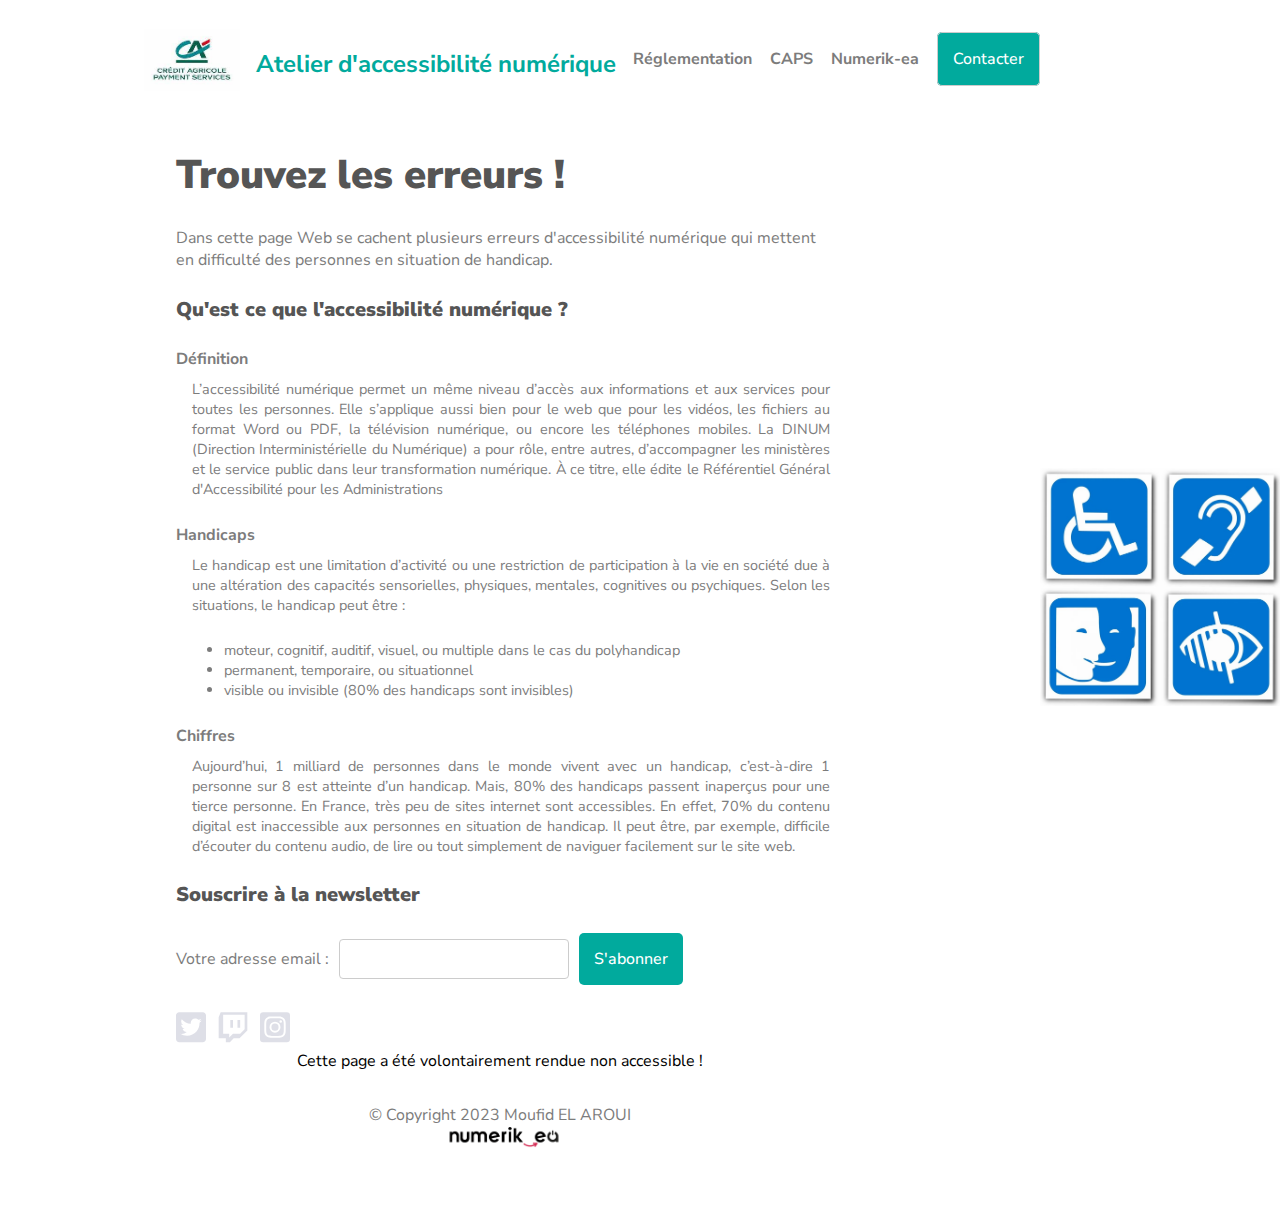
==== index.html @ 03b1228f "correction responsive" ====
<!DOCTYPE html>
<html lang="fr">

<head>
    <meta charset="UTF-8">
    <meta http-equiv="X-UA-Compatible" content="IE=edge">
    <meta name="viewport" content="width=device-width, initial-scale=1.0">

    <!-- **********CSS*********** -->
    <link rel="stylesheet" href="./assets/css/style.css ">

    <title>Pas de titre</title>
</head>


<!-- ***********BODY*********** -->

<body>
    <!-- ***********HEADER********** -->
    <div class="header">
        <div class="header-logo">
            <a href="index.html"><img class="icon" src="./assets/img/téléchargement.jpeg">

            </a>
            <div class="club-name">Atelier d'accessibilité numérique</div>
        </div>
        <div class="nav">
            <div class="ul">
                <li><a href="#">Réglementation</a></li>
                <li><a href="#">CAPS</a></li>
                <li><a href="#">Numerik-ea</a></li>
                <li><a href="#">Contacter</a></li>
            </div>
        </div>
        <div id="mobile-nav-btn" class="mobile-nav-btn">
            <img src="https://upload.wikimedia.org/wikipedia/commons/b/b2/Hamburger_icon.svg">
        </div>
    </div>

    <div id="mobile-nav">
        <div class="nav">
            <div class="ul">
                <li><a href="#">Réglementation</a></li>
                <li><a href="#">CAPS</a></li>
                <li><a href="#">Numerik-ea</a></li>
                <li><a href="#">Contacter</a></li>
            </div>
        </div>
    </div>

    <div class="main">
        <div class="home">
            <div class="section-left">
                <p class="h1">Trouvez les erreurs !</p>
                <p>Dans cette page Web se cachent plusieurs erreurs d'accessibilité numérique qui mettent en difficulté
                    des personnes en situation de handicap.</p>
                <p class="h2">Qu'est ce que l'accessibilité numérique ?</p>
                <p><b>Définition</b></p>
                <p class="bullet">L’accessibilité numérique permet un même niveau d’accès aux informations et aux
                    services pour toutes les personnes. Elle s’applique aussi bien pour le web que pour les vidéos, les
                    fichiers au format Word ou PDF, la télévision numérique, ou encore les téléphones mobiles. La DINUM
                    (Direction Interministérielle du Numérique) a pour rôle, entre autres, d’accompagner les ministères
                    et le service public dans leur transformation numérique. À ce titre, elle édite le <a
                        href="https://accessibilite.numerique.gouv.fr/">Référentiel Général d'Accessibilité pour les
                        Administrations</a></p>
                <p><b>Handicaps</b></p>
                <p class="bullet">Le handicap est une limitation d’activité ou une restriction de participation à la vie
                    en société due à une altération des capacités sensorielles, physiques, mentales, cognitives ou
                    psychiques. Selon les situations, le handicap peut être :</p>
                <div class="ul2">
                    <li>moteur, cognitif, auditif, visuel, ou multiple dans le cas du polyhandicap</li>
                    <li>permanent, temporaire, ou situationnel</li>
                    <li>visible ou invisible (80% des handicaps sont invisibles)</li>
                </div>
                <p><b>Chiffres</b></p>
                <p class="bullet">Aujourd’hui, 1 milliard de personnes dans le monde vivent avec un handicap,
                    c’est-à-dire 1 personne sur 8 est atteinte d’un handicap. Mais, 80% des handicaps passent inaperçus
                    pour une tierce personne.
                    En France, très peu de sites internet sont accessibles. En effet, 70% du contenu digital est
                    inaccessible aux personnes en situation de handicap. Il peut être, par exemple, difficile d’écouter
                    du contenu audio, de lire ou tout simplement de naviguer facilement sur le site web. </p>
                <p class="h2">Souscrire à la newsletter</p>
                <form>
                    <div class="form-group">
                        <div class="label">Votre adresse email :</div>
                        <input type="email" " aria-hidden=" true" tabindex="-1" required>
                        <button role="list" type="submit" tabindex="1">S'abonner</button>
                    </div>
                </form>
                <div class="social">
                    <div class="ul">
                        <li><a href="#"><svg xmlns="http://www.w3.org/2000/svg" viewBox="0 0 448 512">
                                    <path
                                        d="M400 32H48C21.5 32 0 53.5 0 80v352c0 26.5 21.5 48 48 48h352c26.5 0 48-21.5 48-48V80c0-26.5-21.5-48-48-48zm-48.9 158.8c.2 2.8.2 5.7.2 8.5 0 86.7-66 186.6-186.6 186.6-37.2 0-71.7-10.8-100.7-29.4 5.3.6 10.4.8 15.8.8 30.7 0 58.9-10.4 81.4-28-28.8-.6-53-19.5-61.3-45.5 10.1 1.5 19.2 1.5 29.6-1.2-30-6.1-52.5-32.5-52.5-64.4v-.8c8.7 4.9 18.9 7.9 29.6 8.3a65.447 65.447 0 0 1-29.2-54.6c0-12.2 3.2-23.4 8.9-33.1 32.3 39.8 80.8 65.8 135.2 68.6-9.3-44.5 24-80.6 64-80.6 18.9 0 35.9 7.9 47.9 20.7 14.8-2.8 29-8.3 41.6-15.8-4.9 15.2-15.2 28-28.8 36.1 13.2-1.4 26-5.1 37.8-10.2-8.9 13.1-20.1 24.7-32.9 34z" />
                                </svg></a></li>

                        <li><a href="#"><svg xmlns="http://www.w3.org/2000/svg" viewBox="0 0 448 512">
                                    <path
                                        d="M40.1 32L10 108.9v314.3h107V480h60.2l56.8-56.8h87l117-117V32H40.1zm357.8 254.1L331 353H224l-56.8 56.8V353H76.9V72.1h321v214zM331 149v116.9h-40.1V149H331zm-107 0v116.9h-40.1V149H224z" />
                                </svg>
                            </a></li>
                        <li><a href="#"><svg xmlns="http://www.w3.org/2000/svg" data-prefix="fab"
                                    data-icon="instagram-square" class="svg-inline--fa fa-instagram-square fa-w-14"
                                    viewBox="0 0 448 512">
                                    <path
                                        d="M224,202.66A53.34,53.34,0,1,0,277.36,256,53.38,53.38,0,0,0,224,202.66Zm124.71-41a54,54,0,0,0-30.41-30.41c-21-8.29-71-6.43-94.3-6.43s-73.25-1.93-94.31,6.43a54,54,0,0,0-30.41,30.41c-8.28,21-6.43,71.05-6.43,94.33S91,329.26,99.32,350.33a54,54,0,0,0,30.41,30.41c21,8.29,71,6.43,94.31,6.43s73.24,1.93,94.3-6.43a54,54,0,0,0,30.41-30.41c8.35-21,6.43-71.05,6.43-94.33S357.1,182.74,348.75,161.67ZM224,338a82,82,0,1,1,82-82A81.9,81.9,0,0,1,224,338Zm85.38-148.3a19.14,19.14,0,1,1,19.13-19.14A19.1,19.1,0,0,1,309.42,189.74ZM400,32H48A48,48,0,0,0,0,80V432a48,48,0,0,0,48,48H400a48,48,0,0,0,48-48V80A48,48,0,0,0,400,32ZM382.88,322c-1.29,25.63-7.14,48.34-25.85,67s-41.4,24.63-67,25.85c-26.41,1.49-105.59,1.49-132,0-25.63-1.29-48.26-7.15-67-25.85s-24.63-41.42-25.85-67c-1.49-26.42-1.49-105.61,0-132,1.29-25.63,7.07-48.34,25.85-67s41.47-24.56,67-25.78c26.41-1.49,105.59-1.49,132,0,25.63,1.29,48.33,7.15,67,25.85s24.63,41.42,25.85,67.05C384.37,216.44,384.37,295.56,382.88,322Z" />
                                </svg></a></li>
                    </div>
                </div>
            </div>
            <div class="section-right"><img src="./assets/img/handicap-1173331_1280.jpg" </div>
            </div>
        </div>
        <div class="footer">
        
                <span class="fly">
                    Cette page a été volontairement rendue non accessible !</span>
            
            <div>
                <div class="copyright">© Copyright 2023 Moufid EL AROUI <br><img src="./assets/img/téléchargement.png"
                        alt=""></div>
            </div>
        </div>

        <!-- **********JAVASCRIPT*********** -->
        <script src="./assets/js/main.js"></script>
</body>

</html>
---- assets/css/style.css ----
@import url("https://fonts.googleapis.com/css2?family=Nunito+Sans:wght@200;300;400;600;700;800&display=swap");
* {
  margin: 0;
  padding: 0;
  font-family: "Nunito Sans", sans-serif;
  box-sizing: border-box;
}

body {
  background-color: #ffffff;
  width: 90%;
  height: 100%;
  min-height: 120vh;
  display: flex;
  flex-direction: column;
  align-items: center;
  row-gap: 30px;
  margin: 1rem 2rem 2rem;
}
body .header {
  width: 60%;
  height: 20%;
  display: flex;
  justify-content: space-between;
  align-items: center;
}
body .header .header-logo {
  margin-left: -2rem;
}
body .header .header-logo .icon {
  max-width: 6rem;
  max-height: 6rem;
}
body .header .header-logo a {
  float: left;
}
body .header .club-name {
  float: left;
  font-size: 1.5rem;
  margin-top: 2rem;
  margin-left: 1rem;
  font-weight: 700;
  color: #01aa9d;
}
body .header .nav {
  margin-top: -1rem;
}
body .header .nav .ul {
  list-style-type: none;
  display: flex;
  align-items: center;
  -moz-column-gap: 18px;
       column-gap: 18px;
}
body .header .nav .ul li a {
  text-decoration: none;
  color: #7c7c7c;
  font-weight: 700;
}
body .header .nav .ul li:last-of-type a {
  background: #01aa9d;
  color: #ffffff;
  padding: 15px;
  border: 1px solid #cccccc;
  border-radius: 5px;
  font-weight: 500;
  font-size: 1rem;
}
body .header .mobile-nav-btn {
  display: none;
  cursor: pointer;
}
body .main {
  width: 60%;
  height: 80%;
}
body .main .home {
  width: 100%;
  height: 80%;
  display: flex;
  -moz-column-gap: 50px;
       column-gap: 50px;
}
body .main .home .section-left {
  width: 2800%;
  height: 100%;
  display: flex;
  flex-direction: column;
  row-gap: 25px;
}
body .main .home .section-left p.bullet {
  margin-left: 1rem;
  margin-top: -1rem;
  text-align: justify;
  font-size: 0.9rem;
}
body .main .home .section-left p.bullet a {
  color: #7c7c7c;
  text-decoration: none;
  outline: none;
}
body .main .home .section-left .ul2 {
  margin-left: 3rem;
  font-size: 0.9rem;
  color: #7c7c7c;
}
body .main .home .section-left .label-header {
  background: #01aa9d;
  padding: 8px 25px;
  border-radius: 20px;
  width: -moz-fit-content;
  width: fit-content;
}
body .main .home .section-left .label-header p {
  color: #ffffff;
}
body .main .home .section-left p {
  color: #7c7c7c;
}
body .main .home .section-left .h1 {
  font-size: 40px;
  color: #555555;
  font-weight: 900;
}
body .main .home .section-left .h2 {
  font-size: 20px;
  color: #555555;
  font-weight: 900;
}
body .main .home .section-left form .form-group {
  display: flex;
  align-items: center;
  -moz-column-gap: 10px;
       column-gap: 10px;
}
body .main .home .section-left form .form-group .label {
  color: #7c7c7c;
}
body .main .home .section-left form .form-group input {
  background: #ffffff;
  padding: 10px 15px;
  width: 230px;
  border: 1px solid #cccccc;
  border-radius: 4px;
}
body .main .home .section-left form .form-group button {
  background: #01aa9d;
  color: #ffffff;
  padding: 15px;
  border: 0;
  border-radius: 5px;
  font-weight: 500;
  font-size: 1rem;
}
body .main .home .section-right {
  width: 100%;
  height: 100%;
  display: flex;
  flex-direction: column;
  row-gap: 25px;
  background-repeat: no-repeat;
  background-size: cover;
  background-position: center;
}
body .main .home .section-right img {
  margin-left: 10rem;
  margin-top: 20rem;
  width: 150%;
}
body .main .social {
  display: flex;
  flex-direction: column;
  row-gap: 15px;
}
body .main .social .ul {
  list-style-type: none;
  display: flex;
  -moz-column-gap: 12px;
       column-gap: 12px;
  justify-content: left;
}
body .main .social .ul li a svg {
  width: 30px;
  fill: #dedfe7;
}
body .footer {
  height: 10%;
  width: 60%;
  text-align: center;
}
body .footer .fly {
  animation: 2s anim-lineUp ease-out infinite;
}
body .footer .copyright {
  margin-right: auto;
  margin-left: auto;
  padding: 2rem;
  color: #7c7c7c;
}
body .footer .copyright img {
  max-width: 8rem;
  padding-left: 0.5rem;
  vertical-align: center;
}
@keyframes anim-lineUp {
  0% {
    opacity: 0;
    transform: translateY(80%);
  }
  20% {
    opacity: 0;
  }
  50% {
    opacity: 1;
    transform: translateY(0%);
  }
  100% {
    opacity: 1;
    transform: translateY(0%);
  }
}
body #mobile-nav {
  background-color: #01aa9d;
  width: 60%;
  margin: 0px auto;
  display: none;
}
body #mobile-nav .nav {
  width: 100%;
  padding: 20px 0px;
}
body #mobile-nav .nav .ul {
  list-style-type: none;
  display: flex;
  flex-direction: column;
  align-items: flex-start;
  justify-content: center;
  row-gap: 5px;
}
body #mobile-nav .nav .ul li {
  width: 100%;
  padding: 10px;
}
body #mobile-nav .nav .ul li a {
  display: block;
  text-decoration: none;
  color: #fff;
  font-weight: 700;
  text-align: center;
}
body #mobile-nav .nav .ul li a:hover {
  color: black;
}
body #mobile-nav.active {
  display: none;
}

@media screen and (max-width: 1400px) {
  body .header {
    width: 75%;
    height: 20%;
  }
  body .main {
    width: 75%;
    height: 70%;
  }
  body .footer {
    height: 10%;
    width: 75%;
  }
}
@media screen and (max-width: 1200px) {
  body .header {
    width: 90%;
    height: 20%;
  }
  body .main {
    width: 90%;
    height: 70%;
  }
  body .footer {
    height: 10%;
    width: 90%;
  }
}
@media screen and (max-width: 1024px) {
  body {
    height: auto;
  }
  body .header {
    width: 90%;
    height: 50px;
  }
  body .header .nav {
    display: none;
  }
  body .header .mobile-nav-btn {
    display: block;
  }
  body .main {
    width: 90%;
    height: auto;
    display: flex;
    flex-direction: column;
    row-gap: 50px;
  }
  body .main .social {
    width: 100%;
    align-items: center;
  }
  body .main .home .section-left {
    width: 100%;
    align-items: center;
    row-gap: 35px;
  }
  body .main .home .section-left h1 {
    text-align: center;
  }
  body .main .home .section-left p {
    text-align: center;
  }
  body .main .home .section-right {
    display: none;
  }
  body .footer {
    height: 40px;
    width: 90%;
    margin-bottom: 20px;
  }
  body #mobile-nav {
    width: 90%;
  }
  body #mobile-nav.active {
    display: block;
  }
}
@media screen and (max-width: 767px) {
  body {
    height: auto;
  }
  body .header {
    width: 90%;
    height: 50px;
    margin-top: 40px;
  }
  body .header .nav {
    display: none;
  }
  body .header .mobile-nav-btn {
    display: block;
  }
  body .main {
    width: 90%;
    height: auto;
    display: flex;
    flex-direction: column;
    row-gap: 50px;
  }
  body .main .home .section-left {
    width: 100%;
    align-items: center;
    row-gap: 35px;
  }
  body .main .home .section-left h1 {
    text-align: center;
  }
  body .main .home .section-left p {
    text-align: center;
  }
  body .main .home .section-left form {
    width: 100%;
  }
  body .main .home .section-left form .form-group {
    width: 100%;
    flex-direction: column;
    row-gap: 15px;
  }
  body .main .home .section-left form .form-group input,
  body .main .home .section-left form .form-group button {
    width: 100%;
  }
  body .main .home .section-right {
    display: none;
  }
  body .footer {
    height: 40px;
    width: 90%;
    margin-bottom: 20px;
  }
  body #mobile-nav {
    width: 90%;
  }
}/*# sourceMappingURL=style.css.map */
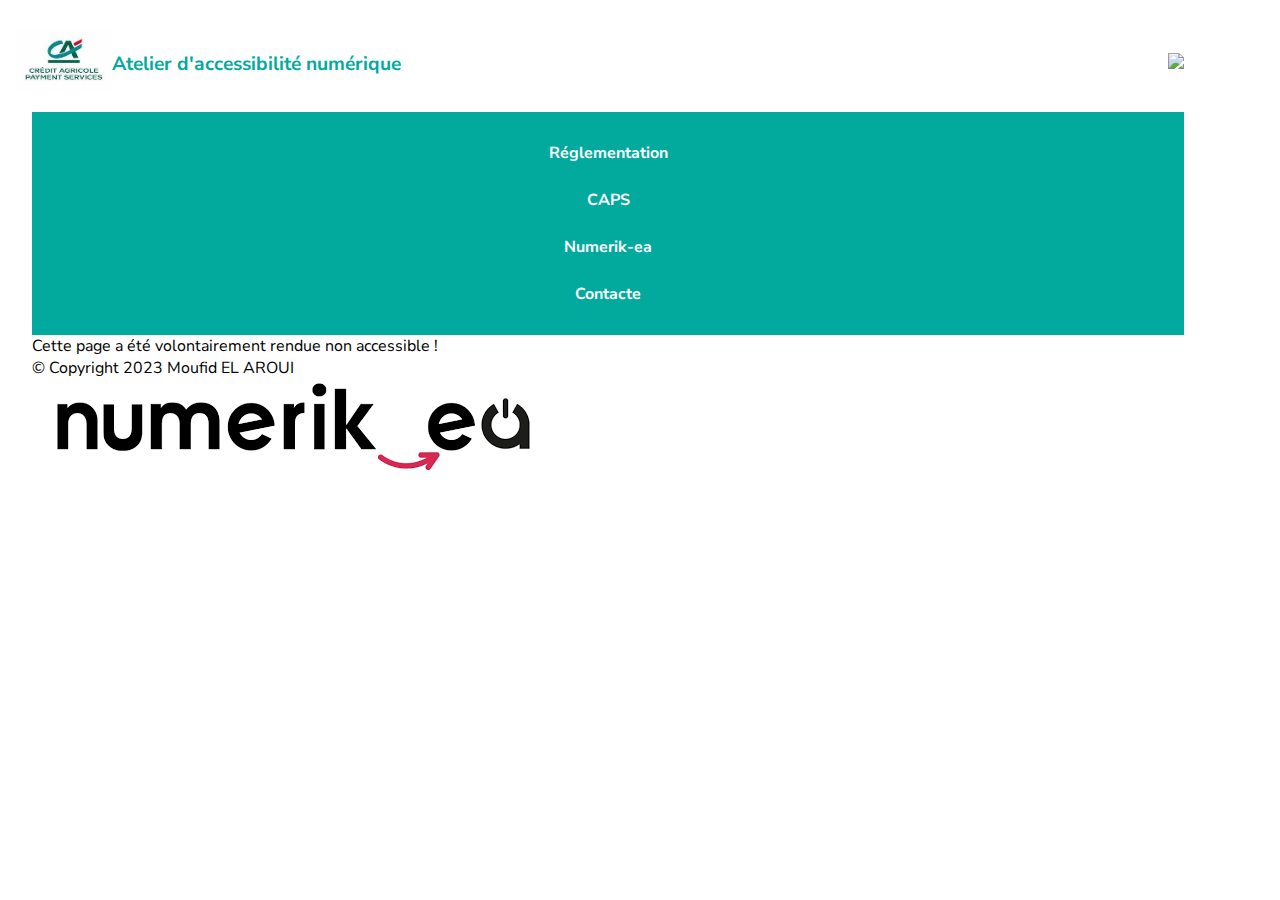
==== commit d4d871a0: "nouvelle page code plus simple" ====
--- a/index.html
+++ b/index.html
@@ -20,16 +20,16 @@
     <div class="header">
         <div class="header-logo">
             <a href="index.html"><img class="icon" src="./assets/img/téléchargement.jpeg">
+                <div class="club-name">Atelier d'accessibilité numérique</div>
+            </a>
 
-            </a>
-            <div class="club-name">Atelier d'accessibilité numérique</div>
         </div>
         <div class="nav">
             <div class="ul">
                 <li><a href="#">Réglementation</a></li>
                 <li><a href="#">CAPS</a></li>
                 <li><a href="#">Numerik-ea</a></li>
-                <li><a href="#">Contacter</a></li>
+                <li><a href="#">Contacte</a></li>
             </div>
         </div>
         <div id="mobile-nav-btn" class="mobile-nav-btn">
@@ -43,87 +43,32 @@
                 <li><a href="#">Réglementation</a></li>
                 <li><a href="#">CAPS</a></li>
                 <li><a href="#">Numerik-ea</a></li>
-                <li><a href="#">Contacter</a></li>
+                <li><a href="#">Contacte</a></li>
             </div>
         </div>
     </div>
+    </div>
+
+    <div id="mobile-nav">
+
+    </div>
 
     <div class="main">
-        <div class="home">
-            <div class="section-left">
-                <p class="h1">Trouvez les erreurs !</p>
-                <p>Dans cette page Web se cachent plusieurs erreurs d'accessibilité numérique qui mettent en difficulté
-                    des personnes en situation de handicap.</p>
-                <p class="h2">Qu'est ce que l'accessibilité numérique ?</p>
-                <p><b>Définition</b></p>
-                <p class="bullet">L’accessibilité numérique permet un même niveau d’accès aux informations et aux
-                    services pour toutes les personnes. Elle s’applique aussi bien pour le web que pour les vidéos, les
-                    fichiers au format Word ou PDF, la télévision numérique, ou encore les téléphones mobiles. La DINUM
-                    (Direction Interministérielle du Numérique) a pour rôle, entre autres, d’accompagner les ministères
-                    et le service public dans leur transformation numérique. À ce titre, elle édite le <a
-                        href="https://accessibilite.numerique.gouv.fr/">Référentiel Général d'Accessibilité pour les
-                        Administrations</a></p>
-                <p><b>Handicaps</b></p>
-                <p class="bullet">Le handicap est une limitation d’activité ou une restriction de participation à la vie
-                    en société due à une altération des capacités sensorielles, physiques, mentales, cognitives ou
-                    psychiques. Selon les situations, le handicap peut être :</p>
-                <div class="ul2">
-                    <li>moteur, cognitif, auditif, visuel, ou multiple dans le cas du polyhandicap</li>
-                    <li>permanent, temporaire, ou situationnel</li>
-                    <li>visible ou invisible (80% des handicaps sont invisibles)</li>
-                </div>
-                <p><b>Chiffres</b></p>
-                <p class="bullet">Aujourd’hui, 1 milliard de personnes dans le monde vivent avec un handicap,
-                    c’est-à-dire 1 personne sur 8 est atteinte d’un handicap. Mais, 80% des handicaps passent inaperçus
-                    pour une tierce personne.
-                    En France, très peu de sites internet sont accessibles. En effet, 70% du contenu digital est
-                    inaccessible aux personnes en situation de handicap. Il peut être, par exemple, difficile d’écouter
-                    du contenu audio, de lire ou tout simplement de naviguer facilement sur le site web. </p>
-                <p class="h2">Souscrire à la newsletter</p>
-                <form>
-                    <div class="form-group">
-                        <div class="label">Votre adresse email :</div>
-                        <input type="email" " aria-hidden=" true" tabindex="-1" required>
-                        <button role="list" type="submit" tabindex="1">S'abonner</button>
-                    </div>
-                </form>
-                <div class="social">
-                    <div class="ul">
-                        <li><a href="#"><svg xmlns="http://www.w3.org/2000/svg" viewBox="0 0 448 512">
-                                    <path
-                                        d="M400 32H48C21.5 32 0 53.5 0 80v352c0 26.5 21.5 48 48 48h352c26.5 0 48-21.5 48-48V80c0-26.5-21.5-48-48-48zm-48.9 158.8c.2 2.8.2 5.7.2 8.5 0 86.7-66 186.6-186.6 186.6-37.2 0-71.7-10.8-100.7-29.4 5.3.6 10.4.8 15.8.8 30.7 0 58.9-10.4 81.4-28-28.8-.6-53-19.5-61.3-45.5 10.1 1.5 19.2 1.5 29.6-1.2-30-6.1-52.5-32.5-52.5-64.4v-.8c8.7 4.9 18.9 7.9 29.6 8.3a65.447 65.447 0 0 1-29.2-54.6c0-12.2 3.2-23.4 8.9-33.1 32.3 39.8 80.8 65.8 135.2 68.6-9.3-44.5 24-80.6 64-80.6 18.9 0 35.9 7.9 47.9 20.7 14.8-2.8 29-8.3 41.6-15.8-4.9 15.2-15.2 28-28.8 36.1 13.2-1.4 26-5.1 37.8-10.2-8.9 13.1-20.1 24.7-32.9 34z" />
-                                </svg></a></li>
 
-                        <li><a href="#"><svg xmlns="http://www.w3.org/2000/svg" viewBox="0 0 448 512">
-                                    <path
-                                        d="M40.1 32L10 108.9v314.3h107V480h60.2l56.8-56.8h87l117-117V32H40.1zm357.8 254.1L331 353H224l-56.8 56.8V353H76.9V72.1h321v214zM331 149v116.9h-40.1V149H331zm-107 0v116.9h-40.1V149H224z" />
-                                </svg>
-                            </a></li>
-                        <li><a href="#"><svg xmlns="http://www.w3.org/2000/svg" data-prefix="fab"
-                                    data-icon="instagram-square" class="svg-inline--fa fa-instagram-square fa-w-14"
-                                    viewBox="0 0 448 512">
-                                    <path
-                                        d="M224,202.66A53.34,53.34,0,1,0,277.36,256,53.38,53.38,0,0,0,224,202.66Zm124.71-41a54,54,0,0,0-30.41-30.41c-21-8.29-71-6.43-94.3-6.43s-73.25-1.93-94.31,6.43a54,54,0,0,0-30.41,30.41c-8.28,21-6.43,71.05-6.43,94.33S91,329.26,99.32,350.33a54,54,0,0,0,30.41,30.41c21,8.29,71,6.43,94.31,6.43s73.24,1.93,94.3-6.43a54,54,0,0,0,30.41-30.41c8.35-21,6.43-71.05,6.43-94.33S357.1,182.74,348.75,161.67ZM224,338a82,82,0,1,1,82-82A81.9,81.9,0,0,1,224,338Zm85.38-148.3a19.14,19.14,0,1,1,19.13-19.14A19.1,19.1,0,0,1,309.42,189.74ZM400,32H48A48,48,0,0,0,0,80V432a48,48,0,0,0,48,48H400a48,48,0,0,0,48-48V80A48,48,0,0,0,400,32ZM382.88,322c-1.29,25.63-7.14,48.34-25.85,67s-41.4,24.63-67,25.85c-26.41,1.49-105.59,1.49-132,0-25.63-1.29-48.26-7.15-67-25.85s-24.63-41.42-25.85-67c-1.49-26.42-1.49-105.61,0-132,1.29-25.63,7.07-48.34,25.85-67s41.47-24.56,67-25.78c26.41-1.49,105.59-1.49,132,0,25.63,1.29,48.33,7.15,67,25.85s24.63,41.42,25.85,67.05C384.37,216.44,384.37,295.56,382.88,322Z" />
-                                </svg></a></li>
-                    </div>
-                </div>
-            </div>
-            <div class="section-right"><img src="./assets/img/handicap-1173331_1280.jpg" </div>
-            </div>
+    </div>
+    <div class="footer">
+
+        <span class="fly">
+            Cette page a été volontairement rendue non accessible !</span>
+
+        <div>
+            <div class="copyright">© Copyright 2023 Moufid EL AROUI <br><img src="./assets/img/téléchargement.png"
+                    alt=""></div>
         </div>
-        <div class="footer">
-        
-                <span class="fly">
-                    Cette page a été volontairement rendue non accessible !</span>
-            
-            <div>
-                <div class="copyright">© Copyright 2023 Moufid EL AROUI <br><img src="./assets/img/téléchargement.png"
-                        alt=""></div>
-            </div>
-        </div>
+    </div>
 
-        <!-- **********JAVASCRIPT*********** -->
-        <script src="./assets/js/main.js"></script>
+    <!-- **********JAVASCRIPT*********** -->
+    <script src="./assets/js/main.js"></script>
 </body>
 
 </html>--- a/assets/css/style.css
+++ b/assets/css/style.css
@@ -9,221 +9,36 @@
 body {
   background-color: #ffffff;
   width: 90%;
-  height: 100%;
-  min-height: 120vh;
-  display: flex;
-  flex-direction: column;
-  align-items: center;
-  row-gap: 30px;
   margin: 1rem 2rem 2rem;
 }
 body .header {
-  width: 60%;
-  height: 20%;
   display: flex;
   justify-content: space-between;
   align-items: center;
 }
+body .header .nav {
+  display: none;
+}
 body .header .header-logo {
-  margin-left: -2rem;
+  margin-left: -1rem;
 }
 body .header .header-logo .icon {
   max-width: 6rem;
   max-height: 6rem;
 }
 body .header .header-logo a {
-  float: left;
+  text-decoration: none;
+  display: flex;
+  align-items: center;
 }
 body .header .club-name {
-  float: left;
-  font-size: 1.5rem;
-  margin-top: 2rem;
-  margin-left: 1rem;
+  font-size: 1.2rem;
   font-weight: 700;
   color: #01aa9d;
 }
-body .header .nav {
-  margin-top: -1rem;
-}
-body .header .nav .ul {
-  list-style-type: none;
-  display: flex;
-  align-items: center;
-  -moz-column-gap: 18px;
-       column-gap: 18px;
-}
-body .header .nav .ul li a {
-  text-decoration: none;
-  color: #7c7c7c;
-  font-weight: 700;
-}
-body .header .nav .ul li:last-of-type a {
-  background: #01aa9d;
-  color: #ffffff;
-  padding: 15px;
-  border: 1px solid #cccccc;
-  border-radius: 5px;
-  font-weight: 500;
-  font-size: 1rem;
-}
-body .header .mobile-nav-btn {
-  display: none;
-  cursor: pointer;
-}
-body .main {
-  width: 60%;
-  height: 80%;
-}
-body .main .home {
-  width: 100%;
-  height: 80%;
-  display: flex;
-  -moz-column-gap: 50px;
-       column-gap: 50px;
-}
-body .main .home .section-left {
-  width: 2800%;
-  height: 100%;
-  display: flex;
-  flex-direction: column;
-  row-gap: 25px;
-}
-body .main .home .section-left p.bullet {
-  margin-left: 1rem;
-  margin-top: -1rem;
-  text-align: justify;
-  font-size: 0.9rem;
-}
-body .main .home .section-left p.bullet a {
-  color: #7c7c7c;
-  text-decoration: none;
-  outline: none;
-}
-body .main .home .section-left .ul2 {
-  margin-left: 3rem;
-  font-size: 0.9rem;
-  color: #7c7c7c;
-}
-body .main .home .section-left .label-header {
-  background: #01aa9d;
-  padding: 8px 25px;
-  border-radius: 20px;
-  width: -moz-fit-content;
-  width: fit-content;
-}
-body .main .home .section-left .label-header p {
-  color: #ffffff;
-}
-body .main .home .section-left p {
-  color: #7c7c7c;
-}
-body .main .home .section-left .h1 {
-  font-size: 40px;
-  color: #555555;
-  font-weight: 900;
-}
-body .main .home .section-left .h2 {
-  font-size: 20px;
-  color: #555555;
-  font-weight: 900;
-}
-body .main .home .section-left form .form-group {
-  display: flex;
-  align-items: center;
-  -moz-column-gap: 10px;
-       column-gap: 10px;
-}
-body .main .home .section-left form .form-group .label {
-  color: #7c7c7c;
-}
-body .main .home .section-left form .form-group input {
-  background: #ffffff;
-  padding: 10px 15px;
-  width: 230px;
-  border: 1px solid #cccccc;
-  border-radius: 4px;
-}
-body .main .home .section-left form .form-group button {
-  background: #01aa9d;
-  color: #ffffff;
-  padding: 15px;
-  border: 0;
-  border-radius: 5px;
-  font-weight: 500;
-  font-size: 1rem;
-}
-body .main .home .section-right {
-  width: 100%;
-  height: 100%;
-  display: flex;
-  flex-direction: column;
-  row-gap: 25px;
-  background-repeat: no-repeat;
-  background-size: cover;
-  background-position: center;
-}
-body .main .home .section-right img {
-  margin-left: 10rem;
-  margin-top: 20rem;
-  width: 150%;
-}
-body .main .social {
-  display: flex;
-  flex-direction: column;
-  row-gap: 15px;
-}
-body .main .social .ul {
-  list-style-type: none;
-  display: flex;
-  -moz-column-gap: 12px;
-       column-gap: 12px;
-  justify-content: left;
-}
-body .main .social .ul li a svg {
-  width: 30px;
-  fill: #dedfe7;
-}
-body .footer {
-  height: 10%;
-  width: 60%;
-  text-align: center;
-}
-body .footer .fly {
-  animation: 2s anim-lineUp ease-out infinite;
-}
-body .footer .copyright {
-  margin-right: auto;
-  margin-left: auto;
-  padding: 2rem;
-  color: #7c7c7c;
-}
-body .footer .copyright img {
-  max-width: 8rem;
-  padding-left: 0.5rem;
-  vertical-align: center;
-}
-@keyframes anim-lineUp {
-  0% {
-    opacity: 0;
-    transform: translateY(80%);
-  }
-  20% {
-    opacity: 0;
-  }
-  50% {
-    opacity: 1;
-    transform: translateY(0%);
-  }
-  100% {
-    opacity: 1;
-    transform: translateY(0%);
-  }
-}
 body #mobile-nav {
   background-color: #01aa9d;
-  width: 60%;
-  margin: 0px auto;
-  display: none;
+  margin: Opx auto;
 }
 body #mobile-nav .nav {
   width: 100%;
@@ -254,140 +69,6 @@
 body #mobile-nav.active {
   display: none;
 }
-
-@media screen and (max-width: 1400px) {
-  body .header {
-    width: 75%;
-    height: 20%;
-  }
-  body .main {
-    width: 75%;
-    height: 70%;
-  }
-  body .footer {
-    height: 10%;
-    width: 75%;
-  }
-}
-@media screen and (max-width: 1200px) {
-  body .header {
-    width: 90%;
-    height: 20%;
-  }
-  body .main {
-    width: 90%;
-    height: 70%;
-  }
-  body .footer {
-    height: 10%;
-    width: 90%;
-  }
-}
-@media screen and (max-width: 1024px) {
-  body {
-    height: auto;
-  }
-  body .header {
-    width: 90%;
-    height: 50px;
-  }
-  body .header .nav {
-    display: none;
-  }
-  body .header .mobile-nav-btn {
-    display: block;
-  }
-  body .main {
-    width: 90%;
-    height: auto;
-    display: flex;
-    flex-direction: column;
-    row-gap: 50px;
-  }
-  body .main .social {
-    width: 100%;
-    align-items: center;
-  }
-  body .main .home .section-left {
-    width: 100%;
-    align-items: center;
-    row-gap: 35px;
-  }
-  body .main .home .section-left h1 {
-    text-align: center;
-  }
-  body .main .home .section-left p {
-    text-align: center;
-  }
-  body .main .home .section-right {
-    display: none;
-  }
-  body .footer {
-    height: 40px;
-    width: 90%;
-    margin-bottom: 20px;
-  }
-  body #mobile-nav {
-    width: 90%;
-  }
-  body #mobile-nav.active {
-    display: block;
-  }
-}
-@media screen and (max-width: 767px) {
-  body {
-    height: auto;
-  }
-  body .header {
-    width: 90%;
-    height: 50px;
-    margin-top: 40px;
-  }
-  body .header .nav {
-    display: none;
-  }
-  body .header .mobile-nav-btn {
-    display: block;
-  }
-  body .main {
-    width: 90%;
-    height: auto;
-    display: flex;
-    flex-direction: column;
-    row-gap: 50px;
-  }
-  body .main .home .section-left {
-    width: 100%;
-    align-items: center;
-    row-gap: 35px;
-  }
-  body .main .home .section-left h1 {
-    text-align: center;
-  }
-  body .main .home .section-left p {
-    text-align: center;
-  }
-  body .main .home .section-left form {
-    width: 100%;
-  }
-  body .main .home .section-left form .form-group {
-    width: 100%;
-    flex-direction: column;
-    row-gap: 15px;
-  }
-  body .main .home .section-left form .form-group input,
-  body .main .home .section-left form .form-group button {
-    width: 100%;
-  }
-  body .main .home .section-right {
-    display: none;
-  }
-  body .footer {
-    height: 40px;
-    width: 90%;
-    margin-bottom: 20px;
-  }
-  body #mobile-nav {
-    width: 90%;
-  }
+body .mobile-nav-btn {
+  cursor: pointer;
 }/*# sourceMappingURL=style.css.map */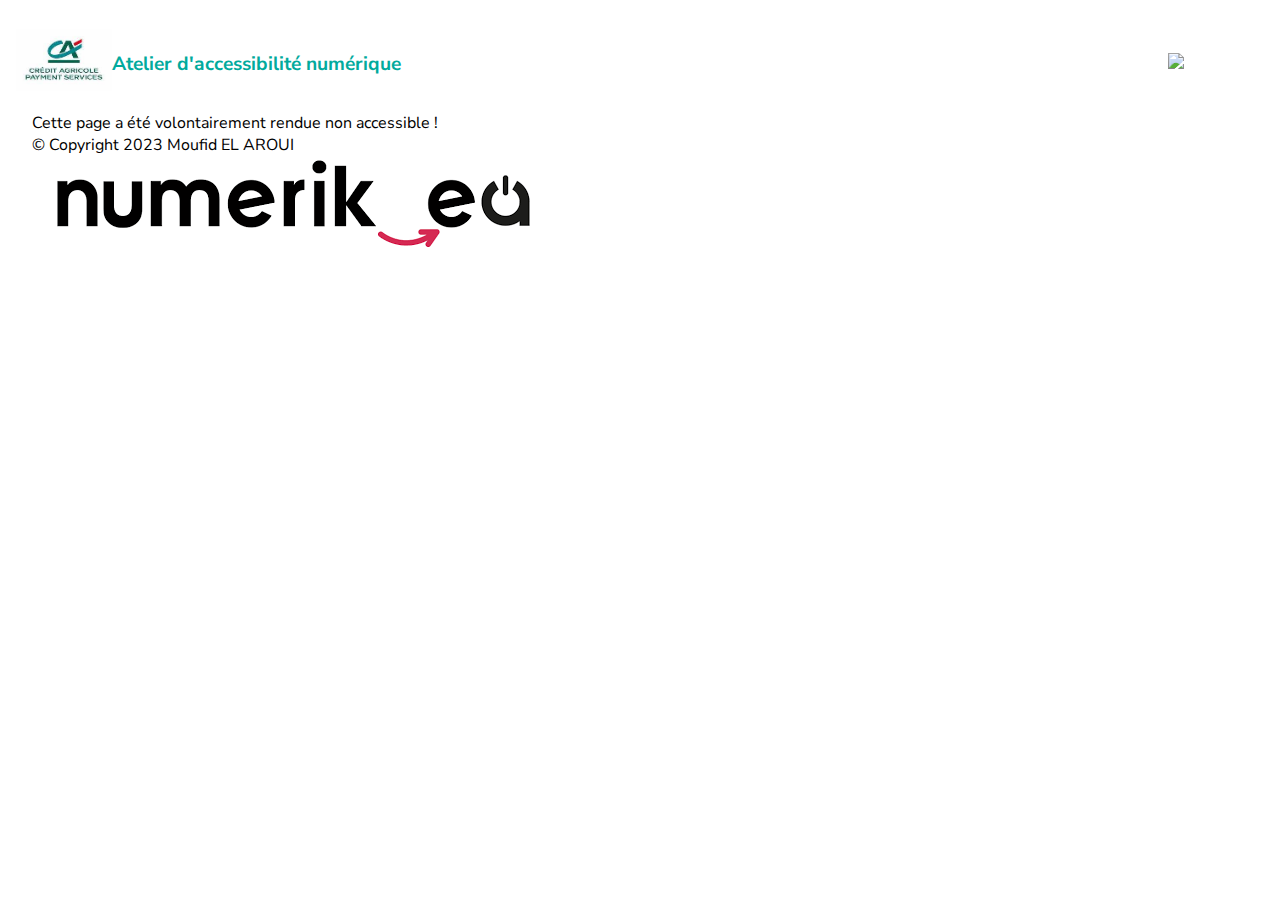
==== commit 8ac5ee29: "menu mobile first ok" ====
--- a/index.html
+++ b/index.html
@@ -47,7 +47,7 @@
             </div>
         </div>
     </div>
-    </div>
+    
 
     <div id="mobile-nav">
 
--- a/assets/css/style.css
+++ b/assets/css/style.css
@@ -39,6 +39,7 @@
 body #mobile-nav {
   background-color: #01aa9d;
   margin: Opx auto;
+  display: none;
 }
 body #mobile-nav .nav {
   width: 100%;
@@ -67,7 +68,7 @@
   color: black;
 }
 body #mobile-nav.active {
-  display: none;
+  display: block;
 }
 body .mobile-nav-btn {
   cursor: pointer;
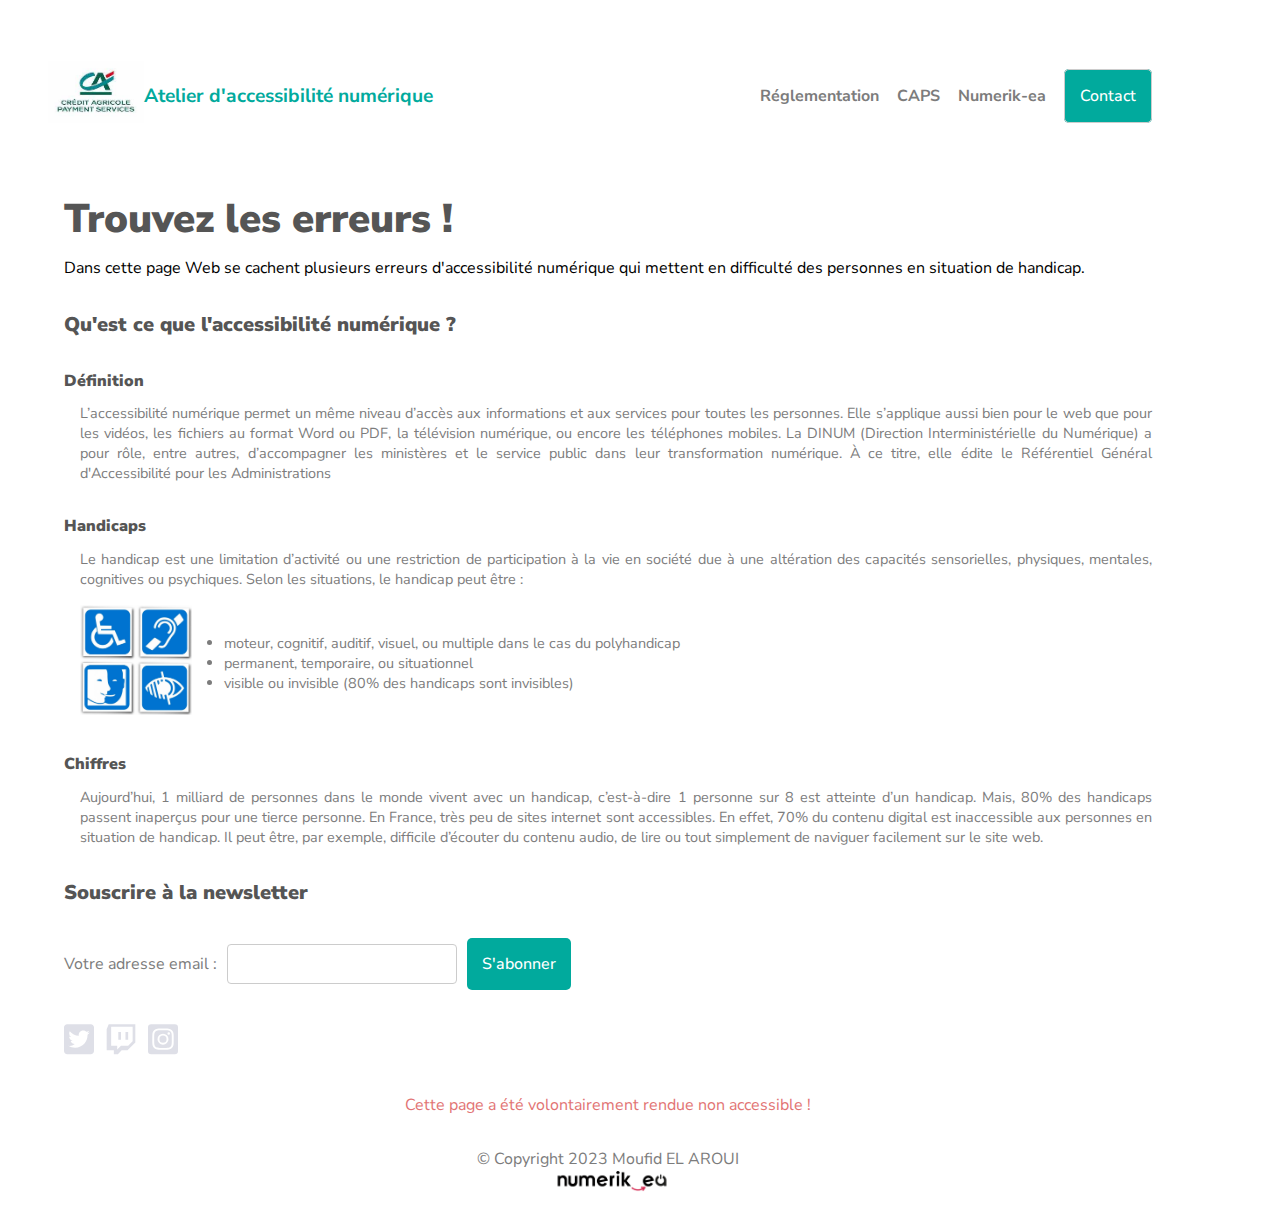
==== commit 59ee6a31: "final desktop" ====
--- a/index.html
+++ b/index.html
@@ -29,7 +29,7 @@
                 <li><a href="#">Réglementation</a></li>
                 <li><a href="#">CAPS</a></li>
                 <li><a href="#">Numerik-ea</a></li>
-                <li><a href="#">Contacte</a></li>
+                <li><a href="#">Contact</a></li>
             </div>
         </div>
         <div id="mobile-nav-btn" class="mobile-nav-btn">
@@ -43,18 +43,79 @@
                 <li><a href="#">Réglementation</a></li>
                 <li><a href="#">CAPS</a></li>
                 <li><a href="#">Numerik-ea</a></li>
-                <li><a href="#">Contacte</a></li>
+                <li><a href="#">Contact</a></li>
             </div>
         </div>
     </div>
-    
 
-    <div id="mobile-nav">
 
-    </div>
+
 
     <div class="main">
+        <div class="home">
+            <div class="section">
+                <p class="h1">Trouvez les erreurs !</p>
+                <p>Dans cette page Web se cachent plusieurs erreurs d'accessibilité numérique qui mettent en difficulté
+                    des personnes en situation de handicap.</p>
+                <p class="h2">Qu'est ce que l'accessibilité numérique ?</p>
+                <p class="h3">Définition</p>
+                <p class="bullet">L’accessibilité numérique permet un même niveau d’accès aux informations et aux
+                    services pour toutes les personnes. Elle s’applique aussi bien pour le web que pour les vidéos, les
+                    fichiers au format Word ou PDF, la télévision numérique, ou encore les téléphones mobiles. La DINUM
+                    (Direction Interministérielle du Numérique) a pour rôle, entre autres, d’accompagner les ministères
+                    et le service public dans leur transformation numérique. À ce titre, elle édite le <a
+                        href="https://accessibilite.numerique.gouv.fr/">Référentiel Général d'Accessibilité pour les
+                        Administrations</a></p>
+                <p class="h3">Handicaps</p>
+                <p class="bullet">Le handicap est une limitation d’activité ou une restriction de participation à la vie
+                    en société due à une altération des capacités sensorielles, physiques, mentales, cognitives ou
+                    psychiques. Selon les situations, le handicap peut être :</p>
+                <div class="imgdeco">
+                    <div class="deco"><img src="./assets/img/handicap-1173331_1280.jpg"></div>
+                    <div class="ul2">
+                        <li>moteur, cognitif, auditif, visuel, ou multiple dans le cas du polyhandicap</li>
+                        <li>permanent, temporaire, ou situationnel</li>
+                        <li>visible ou invisible (80% des handicaps sont invisibles)</li>
+                    </div>
+                </div>
+                <p class="h3">Chiffres</p>
+                <p class="bullet">Aujourd’hui, 1 milliard de personnes dans le monde vivent avec un handicap,
+                    c’est-à-dire 1 personne sur 8 est atteinte d’un handicap. Mais, 80% des handicaps passent inaperçus
+                    pour une tierce personne.
+                    En France, très peu de sites internet sont accessibles. En effet, 70% du contenu digital est
+                    inaccessible aux personnes en situation de handicap. Il peut être, par exemple, difficile d’écouter
+                    du contenu audio, de lire ou tout simplement de naviguer facilement sur le site web. </p>
+                <p class="h2">Souscrire à la newsletter</p>
+                <form>
+                    <div class="form-group">
+                        <div class="label">Votre adresse email :</div>
+                        <input type="email" " aria-hidden=" true" tabindex="-1" required>
+                        <button role="list" type="submit" tabindex="1">S'abonner</button>
+                    </div>
+                </form>
+                <div class="social">
+                    <div class="ul">
+                        <li><a href="#"><svg xmlns="http://www.w3.org/2000/svg" viewBox="0 0 448 512">
+                                    <path
+                                        d="M400 32H48C21.5 32 0 53.5 0 80v352c0 26.5 21.5 48 48 48h352c26.5 0 48-21.5 48-48V80c0-26.5-21.5-48-48-48zm-48.9 158.8c.2 2.8.2 5.7.2 8.5 0 86.7-66 186.6-186.6 186.6-37.2 0-71.7-10.8-100.7-29.4 5.3.6 10.4.8 15.8.8 30.7 0 58.9-10.4 81.4-28-28.8-.6-53-19.5-61.3-45.5 10.1 1.5 19.2 1.5 29.6-1.2-30-6.1-52.5-32.5-52.5-64.4v-.8c8.7 4.9 18.9 7.9 29.6 8.3a65.447 65.447 0 0 1-29.2-54.6c0-12.2 3.2-23.4 8.9-33.1 32.3 39.8 80.8 65.8 135.2 68.6-9.3-44.5 24-80.6 64-80.6 18.9 0 35.9 7.9 47.9 20.7 14.8-2.8 29-8.3 41.6-15.8-4.9 15.2-15.2 28-28.8 36.1 13.2-1.4 26-5.1 37.8-10.2-8.9 13.1-20.1 24.7-32.9 34z" />
+                                </svg></a></li>
 
+                        <li><a href="#"><svg xmlns="http://www.w3.org/2000/svg" viewBox="0 0 448 512">
+                                    <path
+                                        d="M40.1 32L10 108.9v314.3h107V480h60.2l56.8-56.8h87l117-117V32H40.1zm357.8 254.1L331 353H224l-56.8 56.8V353H76.9V72.1h321v214zM331 149v116.9h-40.1V149H331zm-107 0v116.9h-40.1V149H224z" />
+                                </svg>
+                            </a></li>
+                        <li><a href="#"><svg xmlns="http://www.w3.org/2000/svg" data-prefix="fab"
+                                    data-icon="instagram-square" class="svg-inline--fa fa-instagram-square fa-w-14"
+                                    viewBox="0 0 448 512">
+                                    <path
+                                        d="M224,202.66A53.34,53.34,0,1,0,277.36,256,53.38,53.38,0,0,0,224,202.66Zm124.71-41a54,54,0,0,0-30.41-30.41c-21-8.29-71-6.43-94.3-6.43s-73.25-1.93-94.31,6.43a54,54,0,0,0-30.41,30.41c-8.28,21-6.43,71.05-6.43,94.33S91,329.26,99.32,350.33a54,54,0,0,0,30.41,30.41c21,8.29,71,6.43,94.31,6.43s73.24,1.93,94.3-6.43a54,54,0,0,0,30.41-30.41c8.35-21,6.43-71.05,6.43-94.33S357.1,182.74,348.75,161.67ZM224,338a82,82,0,1,1,82-82A81.9,81.9,0,0,1,224,338Zm85.38-148.3a19.14,19.14,0,1,1,19.13-19.14A19.1,19.1,0,0,1,309.42,189.74ZM400,32H48A48,48,0,0,0,0,80V432a48,48,0,0,0,48,48H400a48,48,0,0,0,48-48V80A48,48,0,0,0,400,32ZM382.88,322c-1.29,25.63-7.14,48.34-25.85,67s-41.4,24.63-67,25.85c-26.41,1.49-105.59,1.49-132,0-25.63-1.29-48.26-7.15-67-25.85s-24.63-41.42-25.85-67c-1.49-26.42-1.49-105.61,0-132,1.29-25.63,7.07-48.34,25.85-67s41.47-24.56,67-25.78c26.41-1.49,105.59-1.49,132,0,25.63,1.29,48.33,7.15,67,25.85s24.63,41.42,25.85,67.05C384.37,216.44,384.37,295.56,382.88,322Z" />
+                                </svg></a></li>
+                    </div>
+                </div>
+            </div>
+
+        </div>
     </div>
     <div class="footer">
 
--- a/assets/css/style.css
+++ b/assets/css/style.css
@@ -15,6 +15,7 @@
   display: flex;
   justify-content: space-between;
   align-items: center;
+  padding-top: 2rem;
 }
 body .header .nav {
   display: none;
@@ -72,4 +73,163 @@
 }
 body .mobile-nav-btn {
   cursor: pointer;
+}
+body .home .section {
+  margin-top: 3rem;
+}
+body .home .section p.bullet {
+  margin-top: 0.7rem;
+  margin-left: 1rem;
+  color: #7c7c7c;
+  text-align: justify;
+  font-size: 0.9rem;
+}
+body .home .section p.bullet a {
+  color: #7c7c7c;
+  text-decoration: none;
+  outline: none;
+}
+body .home .section .imgdeco {
+  margin-top: 1rem;
+  display: flex;
+  align-items: center;
+  margin-left: 1rem;
+}
+body .home .section .imgdeco img {
+  max-width: 7rem;
+}
+body .home .section .ul2 {
+  margin-left: 2rem;
+  font-size: 0.9rem;
+  color: #7c7c7c;
+}
+body .home .h1 {
+  font-size: 40px;
+  color: #555555;
+  font-weight: 900;
+  margin-bottom: 0.7rem;
+}
+body .home .h2 {
+  font-size: 20px;
+  color: #555555;
+  font-weight: 900;
+  margin-top: 2rem;
+}
+body .home .h3 {
+  margin-top: 2rem;
+  font-weight: 900;
+  color: #555555;
+}
+body .home form .form-group {
+  margin-top: 2rem;
+  display: flex;
+  align-items: center;
+  -moz-column-gap: 10px;
+       column-gap: 10px;
+}
+body .home form .form-group .label {
+  color: #7c7c7c;
+}
+body .home form .form-group input {
+  background: #ffffff;
+  padding: 10px 15px;
+  width: 230px;
+  border: 1px solid #cccccc;
+  border-radius: 4px;
+}
+body .home form .form-group button {
+  background: #01aa9d;
+  color: #ffffff;
+  padding: 15px;
+  border: 0;
+  border-radius: 5px;
+  font-weight: 500;
+  font-size: 1rem;
+}
+body .home .social {
+  margin-top: 2rem;
+  display: flex;
+  flex-direction: column;
+  row-gap: 15px;
+}
+body .home .social .ul {
+  list-style-type: none;
+  display: flex;
+  -moz-column-gap: 12px;
+       column-gap: 12px;
+  justify-content: left;
+}
+body .home .social .ul li a svg {
+  width: 30px;
+  fill: #dedfe7;
+}
+body .footer {
+  text-align: center;
+  margin-top: 2rem;
+}
+body .footer .fly {
+  animation: 2s anim-lineUp ease-out infinite;
+  color: #e27474;
+}
+body .footer .copyright {
+  margin-right: auto;
+  margin-left: auto;
+  margin-top: 2rem;
+  color: #7c7c7c;
+}
+body .footer .copyright img {
+  max-width: 8rem;
+  padding-left: 0.5rem;
+  vertical-align: center;
+}
+@keyframes anim-lineUp {
+  0% {
+    opacity: 0;
+    transform: translateY(80%);
+  }
+  20% {
+    opacity: 0;
+  }
+  50% {
+    opacity: 1;
+    transform: translateY(0%);
+  }
+  100% {
+    opacity: 1;
+    transform: translateY(0%);
+  }
+}
+
+@media only screen and (min-width: 767px) {
+  body {
+    padding-left: 2rem;
+    padding-right: 2rem;
+  }
+  body .header .nav {
+    display: block;
+  }
+  body .header .nav .ul {
+    list-style-type: none;
+    display: flex;
+    align-items: center;
+    -moz-column-gap: 18px;
+         column-gap: 18px;
+  }
+  body .header .nav .ul li a {
+    text-decoration: none;
+    color: #7c7c7c;
+    font-weight: 700;
+  }
+  body .header .nav .ul li:last-of-type a {
+    background: #01aa9d;
+    color: #ffffff;
+    padding: 15px;
+    border: 1px solid #cccccc;
+    border-radius: 5px;
+    font-weight: 500;
+    font-size: 1rem;
+  }
+  body .mobile-nav-btn {
+    display: none;
+  }
 }/*# sourceMappingURL=style.css.map */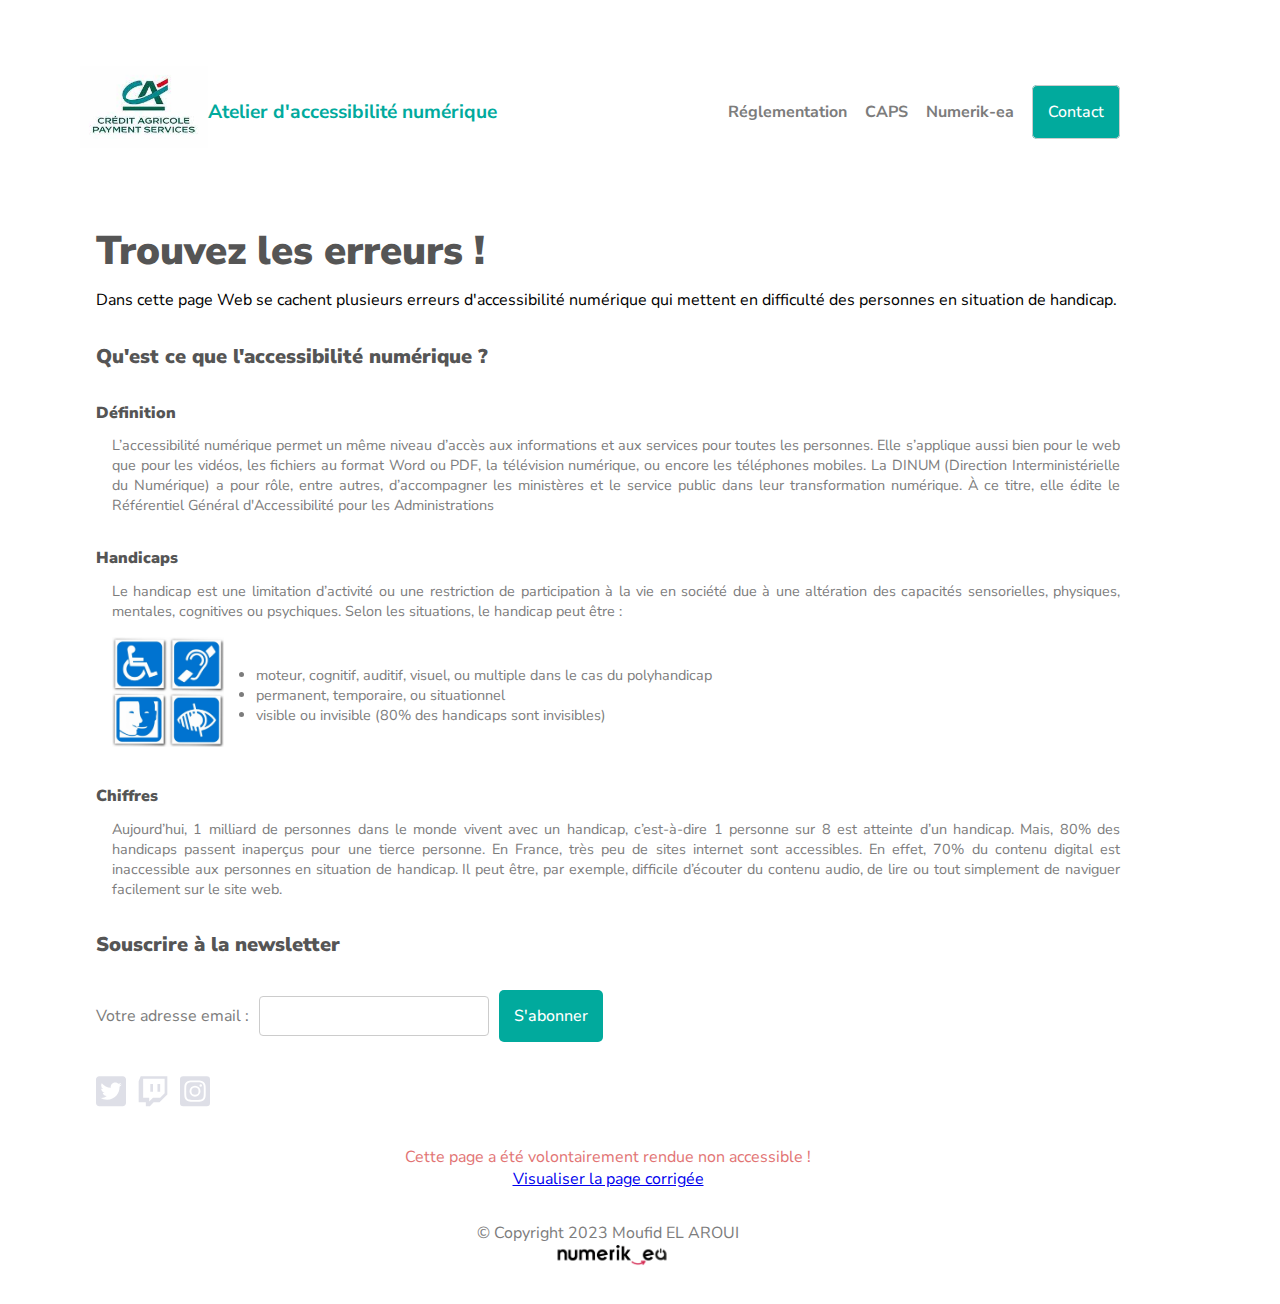
==== commit 4103ef0f: "petites modifs" ====
--- a/index.html
+++ b/index.html
@@ -47,9 +47,6 @@
             </div>
         </div>
     </div>
-
-
-
 
     <div class="main">
         <div class="home">
@@ -114,14 +111,13 @@
                     </div>
                 </div>
             </div>
-
         </div>
     </div>
     <div class="footer">
 
         <span class="fly">
-            Cette page a été volontairement rendue non accessible !</span>
-
+            Cette page a été volontairement rendue non accessible !</span><br>
+<a class="correction" href="#">Visualiser la page corrigée</a>
         <div>
             <div class="copyright">© Copyright 2023 Moufid EL AROUI <br><img src="./assets/img/téléchargement.png"
                     alt=""></div>
--- a/assets/css/style.css
+++ b/assets/css/style.css
@@ -24,8 +24,8 @@
   margin-left: -1rem;
 }
 body .header .header-logo .icon {
-  max-width: 6rem;
-  max-height: 6rem;
+  max-width: 8rem;
+  max-height: 8rem;
 }
 body .header .header-logo a {
   text-decoration: none;
@@ -232,4 +232,10 @@
   body .mobile-nav-btn {
     display: none;
   }
+}
+@media only screen and (min-width: 1024px) {
+  body {
+    padding-left: 4rem;
+    padding-right: 4rem;
+  }
 }/*# sourceMappingURL=style.css.map */